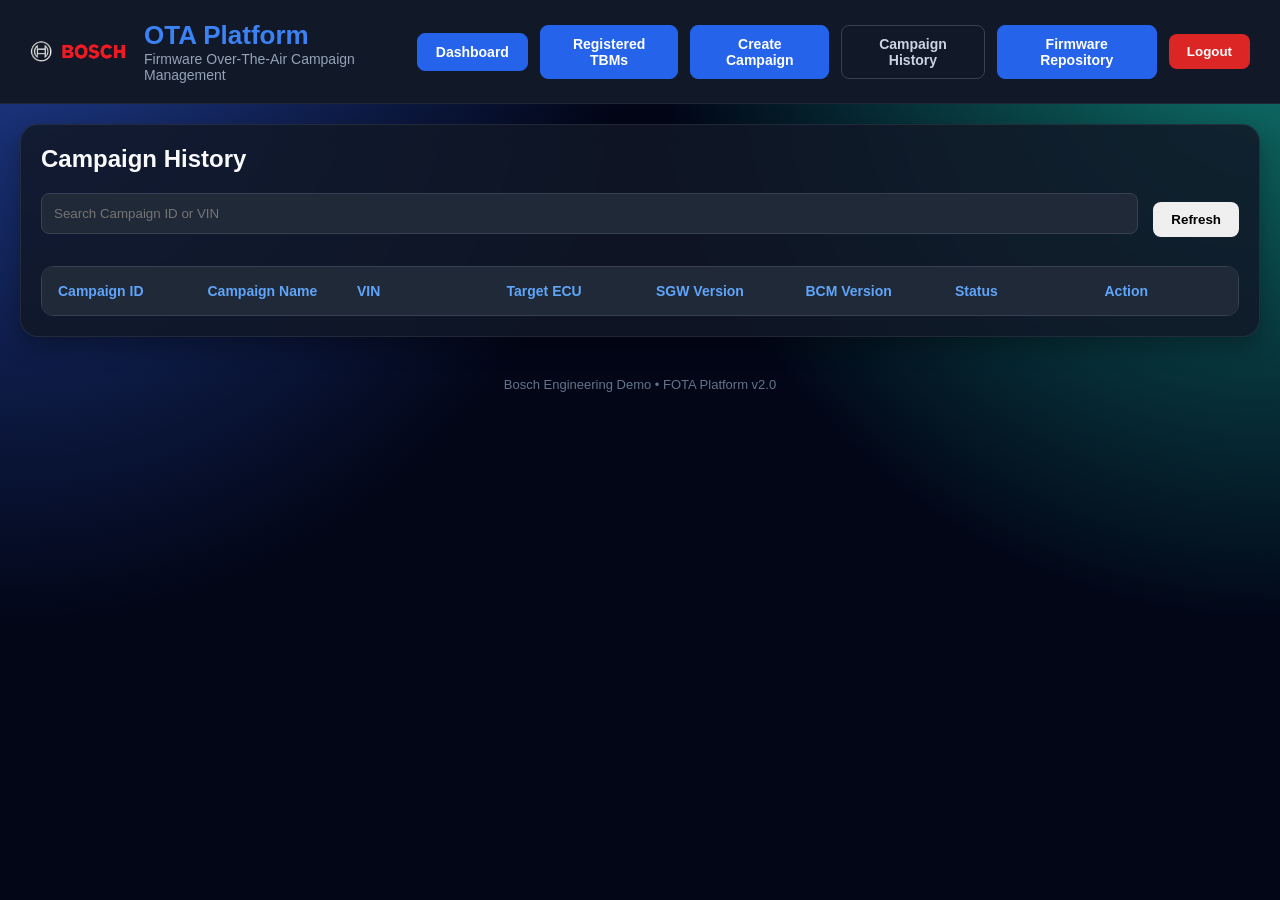
==== CampaignHistory.html @ e1185b85 "Add files via upload" ====
<!DOCTYPE html>
<html>

<head>

<meta charset="UTF-8">

<title>Campaign History</title>

<link rel="stylesheet" href="static/css/styles.css">

</head>

<body>

<div class="header">

    <div class="headerLeft">

    <img
        src="static/images/logo.png"
        class="headerLogo"
        alt="Bosch Logo">

        <div>

            <div class="logo">
                OTA Platform
            </div>

            <div class="subtitle">
                Firmware Over-The-Air Campaign Management
            </div>

        </div>

    </div>
    <div style="display:flex;gap:10px;">

    <div class="navMenu">

    <button
        class="navBtn active"
        onclick="window.location='index.html'">

        Dashboard

    </button>

    <button
        class="navBtn active"
        onclick="window.location='registered_tbms.html'">

        Registered TBMs

    </button>

    <button
        class="navBtn active"
        onclick="window.location='createCampaign.html'">

        Create Campaign

    </button>

    <button
        class="navBtn"
        onclick="window.location='CampaignHistory.html'">

        Campaign History

    </button>

    <button
        class="navBtn active"
        onclick="window.location='firmware_repository.html'">

        Firmware Repository

    </button>

    <button
        class="logoutBtn"
        onclick="logout()">

        Logout

    </button>

</div>

</div>
</div>

<div class="container">

<div class="card">

<h2>

Campaign History

</h2>

<div class="toolbar">

<input
id="searchCampaign"
placeholder="Search Campaign ID or VIN">

<button
class="secondary"
onclick="loadCampaigns()">

Refresh

</button>

</div>

<div class="table-container">

<table id="campaignTable">

<thead>

<tr>

<th>Campaign ID</th>

<th>Campaign Name</th>

<th>VIN</th>

<th>Target ECU</th>

<th>SGW Version</th>

<th>BCM Version</th>

<th>Status</th>

<th>Action</th>

</tbody>

</tr>

</thead>

<tbody id="campaignList">

</tbody>

</table>

</div>

</div>

</div>

<div class="footer">

Bosch Engineering Demo • FOTA Platform v2.0

</div>

<link rel="stylesheet" href="static/css/CamapignHistory.css">

<script src="static/js/campaign_history.js"></script>

</body>

</html>
---- static/css/styles.css ----
*{
    margin:0;
    padding:0;
    box-sizing:border-box;
}

body{
    font-family:"Segoe UI",Arial,sans-serif;
    background:
        radial-gradient(
            circle at top left,
            #1e3a8a,
            transparent 40%
        ),
        radial-gradient(
            circle at top right,
            #0f766e,
            transparent 40%
        ),
        #020617;

    min-height:100vh;
    color:#e5e7eb;
}

/* =====================================
   HEADER
===================================== */

.headerLeft{

    display:flex;

    align-items:center;

    gap:18px;

}

.headerLogo{

    width:100px;

    height:60px;

    object-fit:contain;

}

.header{
    background:#111827;
    border-bottom:1px solid #1f2937;
    padding:20px 30px;
    display:flex;
    justify-content:space-between;
    align-items:center;
}

.logo{
    font-size:26px;
    font-weight:700;
    color:#3b82f6;
}

.subtitle{
    color:#94a3b8;
    font-size:14px;
}

/* =====================================
   KPI BAR
===================================== */

.kpiRow{
    display:grid;
    grid-template-columns:
        repeat(4,1fr);
    gap:20px;
    margin:20px;
}

.kpi{
    background:#111827;
    border:1px solid #1f2937;
    border-radius:12px;
    padding:20px;
    position:relative;
    overflow:hidden;
}

.kpi::before{
    content:"";
    position:absolute;
    top:0;
    left:0;
    width:100%;
    height:4px;
}

.kpiValue{
    font-size:34px;
    font-weight:700;
    color:#60a5fa;
    min-height:48px;
    display:flex;
    align-items:center;
}

.kpiLabel{
    color:#94a3b8;
    margin-top:5px;
}

/* =====================================
   LAYOUT
===================================== */

.container{
    padding:20px;
}

.grid{
    display:grid;
    grid-template-columns:
        1fr 1fr;
    gap:20px;
}

/* =====================================
   CARDS
===================================== */

.card{
    background:rgba(17,24,39,0.85);
    backdrop-filter:blur(12px);
    border:1px solid rgba(255,255,255,0.08);
    border-radius:18px;
    padding:20px;
    box-shadow:
        0 10px 25px rgba(0,0,0,0.3);
    transition:all .25s ease;
}

.card:hover{
    transform:translateY(-3px);
}

.card h2{
    margin-bottom:15px;
    color:#f9fafb;
}

/* =====================================
   INPUTS
===================================== */

input{
    width:100%;
    padding:12px;
    border:1px solid #374151;
    border-radius:8px;
    background:#1f2937;
    color:white;
    margin-bottom:12px;
}

input[type=file]{
    padding:10px;
}

/* =====================================
   BUTTONS
===================================== */

button{
    border:none;
    border-radius:8px;
    padding:10px 18px;
    cursor:pointer;
    font-weight:600;
    transition:all .25s ease;
}

button:hover{
    transform:translateY(-2px);
}

.primary{
    background:#2563eb;
    color:white;
}

.primary:hover{
    background:#1d4ed8;
}

.approve{
    background:#16a34a;
    color:white;
}

.approve:hover{
    background:#15803d;
}

.reject{
    background:#dc2626;
    color:white;
}

.reject:hover{
    background:#b91c1c;
}

.footer{
    text-align:center;
    color:#64748b;
    padding:20px;
    font-size:13px;
}

/* =====================================
   TBM CARDS
===================================== */

.pendingItem,
.onlineItem,
.campaignItem{
    background:#1f2937;
    border:1px solid #374151;
    border-radius:8px;
    padding:8px 12px;
    margin-bottom:8px;
    font-size:13px;
    transition:all .25s ease;
}

.campaignItem:hover{
    border-color:#3b82f6;
    transform:translateY(-1px);
}

/* =====================================
   STATUS BADGES
===================================== */

.badge{
    display:inline-block;
    padding:4px 10px;
    border-radius:20px;
    font-size:12px;
    font-weight:600;
}

.online{
    background:#14532d;
    color:#86efac;
}

.pending{
    background:#78350f;
    color:#fde68a;
}

.completed{
    background:#0f766e;
    color:#99f6e4;
}

/* =====================================
   LOGS
===================================== */
.fullWidth{
    grid-column: 1 / -1;
}
.card.fullWidth{
    width:100%;
}

.consoleHeader{

    display:flex;

    justify-content:space-between;

    align-items:center;

    width:100%;

    margin-bottom:15px;
}

.consoleHeader h2{

    margin:0;
}

.downloadBtn{

    background:#1976d2;

    color:white;

    border:none;

    padding:10px 18px;

    border-radius:8px;

    cursor:pointer;

    font-weight:600;
}

.statusContainer{
    display:flex;
    align-items:center;
    gap:12px;
}

.statusText{
    font-size:34px;
    font-weight:700;
    color:#60a5fa;
    line-height:1;
}

.statusDot{
    width:14px;
    height:14px;
    border-radius:50%;
    background:#22c55e;

    box-shadow:
        0 0 10px #22c55e,
        0 0 20px #22c55e;

    animation:pulse 2s infinite;
}

@keyframes pulse{

    0%{
        transform:scale(1);
    }

    50%{
        transform:scale(1.15);
    }

    100%{
        transform:scale(1);
    }

}

#logs{
    background:#020617;
    border:1px solid #334155;
    border-radius:12px;
    height:350px;
    width:100%;
    overflow-y:auto;
    padding:15px;
    color:#22c55e;
    font-family:Consolas,monospace;
    font-size:13px;
}

.ecuToggle{

    display:flex;

    align-items:center;

    gap:12px;

    margin:12px 0 15px 0;

}

.ecuToggle input[type=checkbox]{

    width:20px;

    height:20px;

    cursor:pointer;

    margin:0;

    flex:none;

}

.navMenu{

    display:flex;

    align-items:center;

    gap:12px;

}

.navBtn{

    background:transparent;

    color:#cbd5e1;

    border:1px solid #374151;

    padding:10px 18px;

    border-radius:8px;

    font-size:14px;

    font-weight:600;

    cursor:pointer;

    transition:.25s;

}

.navBtn.active:hover{

    background:transparent;

    color:#cbd5e1;

    border:1px solid #374151;

    padding:10px 18px;

    border-radius:8px;

    font-size:14px;

    font-weight:600;

    cursor:pointer;

    transition:.25s;

}

.navBtn.active{

    background:#2563eb;

    border-color:#2563eb;

    color:white;

}

.logoutBtn{

    background:#dc2626;

    color:white;

    border:none;

    padding:10px 18px;

    border-radius:8px;

    font-weight:600;

    cursor:pointer;

    transition:.25s;

}

.logoutBtn:hover{

    background:#b91c1c;

}

.ecuToggle label{

    margin:0;

    font-size:18px;

    color:#e5e7eb;

    cursor:pointer;

}

.ecuSection{

    border:1px solid #374151;

    border-radius:12px;

    padding:18px;

    margin-top:20px;

    background:#1b2433;

}

.ecuSection h3{

    margin-bottom:18px;

    color:#60a5fa;

}

#campaignList{
    max-height:220px;
    overflow-y:auto;
    padding-right:5px;
}

#campaignList::-webkit-scrollbar{
    width:8px;
}

#campaignList::-webkit-scrollbar-thumb{
    background:#475569;
    border-radius:10px;
}
/* =====================================
   RESPONSIVE
===================================== */

@media(max-width:1000px){

    .grid{
        grid-template-columns:1fr;
    }

    .kpiRow{
        grid-template-columns:
            1fr 1fr;
    }
}
---- static/css/CamapignHistory.css ----
.toolbar{

    display:flex;

    gap:15px;

    margin:20px 0;

    align-items:center;

}

.toolbar input{

    flex:1;

}

.table-container{

    width:100%;

    overflow-x:auto;

    border-radius:12px;

    border:1px solid #374151;

    background:#111827;

}

#campaignTable{

    width:100%;

    border-collapse:collapse;

    table-layout:fixed;

}

#campaignTable thead{

    background:#1f2937;

}

#campaignTable th{

    padding:16px;

    text-align:left;

    color:#60a5fa;

    font-size:14px;

    white-space:nowrap;

}

#campaignTable td{

    padding:15px;

    border-top:1px solid #374151;

    white-space:nowrap;

    overflow:hidden;

    text-overflow:ellipsis;

}

#campaignTable tbody tr:nth-child(even){

    background:#162033;

}

#campaignTable tbody tr:hover{

    background:#1f2937;

}

.status-online{

    background:#14532d;

    color:#6ee7b7;

    padding:6px 12px;

    border-radius:30px;

    font-size:13px;

    font-weight:600;

}

.status-running{

    background:#854d0e;

    color:#fde047;

    padding:6px 12px;

    border-radius:30px;

    font-size:13px;

    font-weight:600;

}

.status-failed{

    background:#7f1d1d;

    color:#fca5a5;

    padding:6px 12px;

    border-radius:30px;

    font-size:13px;

    font-weight:600;

}

.delete-btn{

    background:#dc2626;

    color:white;

    border:none;

    border-radius:8px;

    padding:8px 16px;

    cursor:pointer;

}

.delete-btn:hover{

    background:#ef4444;

}
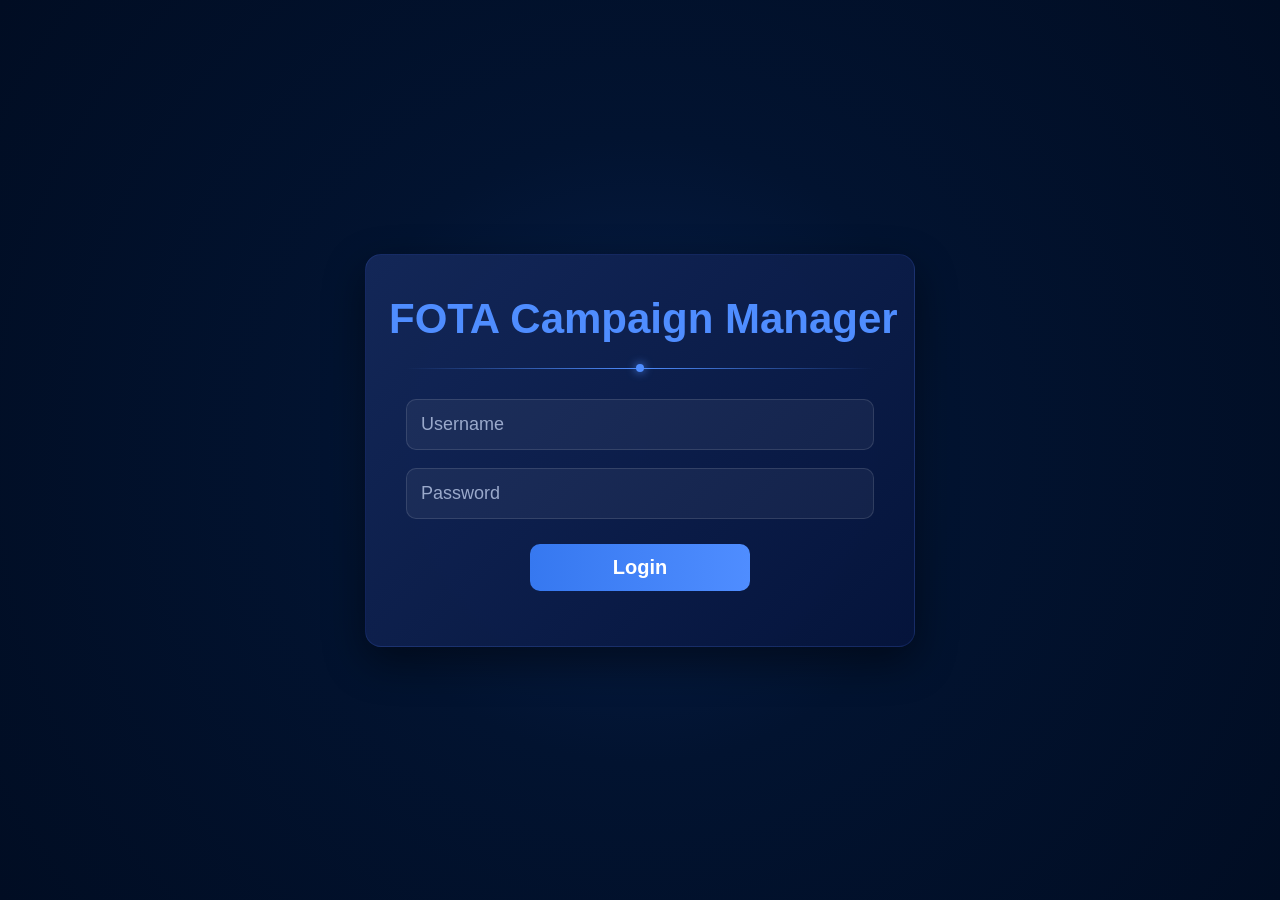
==== commit c16df894: "Update CampaignHistory.html" ====
--- a/CampaignHistory.html
+++ b/CampaignHistory.html
@@ -7,7 +7,8 @@
 
 <title>Campaign History</title>
 
-<link rel="stylesheet" href="static/css/styles.css">
+<link rel="stylesheet" href="../static/css/styles.css">
+<link rel="stylesheet" href="../static/css/CamapignHistory.css">
 
 </head>
 
@@ -17,10 +18,10 @@
 
     <div class="headerLeft">
 
-    <img
-        src="static/images/logo.png"
-        class="headerLogo"
-        alt="Bosch Logo">
+        <img
+            src="../static/images/logo.png"
+            class="headerLogo"
+            alt="Bosch Logo">
 
         <div>
 
@@ -35,81 +36,153 @@
         </div>
 
     </div>
-    <div style="display:flex;gap:10px;">
 
     <div class="navMenu">
 
-    <button
-        class="navBtn active"
+        <button class="navBtn active"
         onclick="window.location='index.html'">
-
-        Dashboard
-
-    </button>
-
-    <button
-        class="navBtn active"
+            Dashboard
+        </button>
+
+        <button class="navBtn active"
         onclick="window.location='registered_tbms.html'">
-
-        Registered TBMs
-
-    </button>
-
-    <button
-        class="navBtn active"
+            Registered TBMs
+        </button>
+
+        <button class="navBtn active"
         onclick="window.location='createCampaign.html'">
-
-        Create Campaign
-
-    </button>
-
-    <button
-        class="navBtn"
+            Create Campaign
+        </button>
+
+        <button class="navBtn"
         onclick="window.location='CampaignHistory.html'">
-
-        Campaign History
-
-    </button>
-
-    <button
-        class="navBtn active"
+            Campaign History
+        </button>
+
+        <button class="navBtn active"
         onclick="window.location='firmware_repository.html'">
-
-        Firmware Repository
-
-    </button>
-
-    <button
+            Firmware Repository
+        </button>
+
+        <button
         class="logoutBtn"
         onclick="logout()">
-
-        Logout
-
-    </button>
-
-</div>
-
-</div>
-</div>
+            Logout
+        </button>
+
+    </div>
+
+</div>
+
 
 <div class="container">
 
+<!-- Page Title -->
+
+<div class="pageTitle">
+
+<h1>
+
+Campaign History
+
+</h1>
+
+<p>
+
+Monitor firmware deployment campaigns and update progress.
+
+</p>
+
+</div>
+
+
+<!-- KPI -->
+
+<div class="kpiRow">
+
+<div class="kpi">
+
+<div
+class="kpiValue"
+id="campaignCount">
+
+0
+
+</div>
+
+<div class="kpiLabel">
+
+Total Campaigns
+
+</div>
+
+</div>
+
+
+<div class="kpi">
+
+<div
+class="kpiValue"
+id="runningCount">
+
+0
+
+</div>
+
+<div class="kpiLabel">
+
+Running Campaigns
+
+</div>
+
+</div>
+
+
+<div class="kpi">
+
+<div
+class="kpiValue"
+id="completedCount">
+
+0
+
+</div>
+
+<div class="kpiLabel">
+
+Completed
+
+</div>
+
+</div>
+
+</div>
+
+
+<!-- Card -->
+
 <div class="card">
 
 <h2>
 
-Campaign History
+Campaign List
 
 </h2>
 
 <div class="toolbar">
 
 <input
+
 id="searchCampaign"
-placeholder="Search Campaign ID or VIN">
+
+placeholder="Search Campaign ID or VIN"
+
+onkeyup="loadCampaigns()">
 
 <button
-class="secondary"
+
+class="primary"
+
 onclick="loadCampaigns()">
 
 Refresh
@@ -118,6 +191,7 @@
 
 </div>
 
+
 <div class="table-container">
 
 <table id="campaignTable">
@@ -142,16 +216,14 @@
 
 <th>Action</th>
 
+</tr>
+
+</thead>
+
+<tbody id="campaignList">
+
 </tbody>
 
-</tr>
-
-</thead>
-
-<tbody id="campaignList">
-
-</tbody>
-
 </table>
 
 </div>
@@ -160,16 +232,16 @@
 
 </div>
 
+
 <div class="footer">
 
 Bosch Engineering Demo • FOTA Platform v2.0
 
 </div>
 
-<link rel="stylesheet" href="static/css/CamapignHistory.css">
-
-<script src="static/js/campaign_history.js"></script>
+<script src="../static/js/common.js"></script>
+<script src="../static/js/campaign_history.js"></script>
 
 </body>
 
-</html>+</html>
--- a/static/css/CamapignHistory.css
+++ b/static/css/CamapignHistory.css
@@ -1,20 +1,94 @@
+/* ===========================
+   KPI Cards
+=========================== */
+
+.kpiRow{
+
+    display:flex;
+
+    justify-content:center;
+
+    gap:25px;
+
+    margin-bottom:25px;
+
+}
+
+.kpi{
+
+    min-width:240px;
+
+}
+
+.kpiValue{
+
+    font-size:34px;
+
+    font-weight:700;
+
+    color:#60a5fa;
+
+}
+
+.kpiLabel{
+
+    color:#9ca3af;
+
+    margin-top:8px;
+
+}
+
+
+/* ===========================
+   Toolbar
+=========================== */
+
 .toolbar{
 
     display:flex;
 
+    align-items:center;
+
     gap:15px;
 
-    margin:20px 0;
+    margin:25px 0;
+
+}
+
+.toolbar input{
+
+    flex:1;
+
+    margin-bottom:0;
+
+    height:44px;
+
+    box-sizing:border-box;
+
+}
+
+.toolbar .primary{
+
+    height:44px;
+
+    min-width:120px;
+
+    margin:0;
+
+    padding:0 24px;
+
+    display:flex;
 
     align-items:center;
 
-}
-
-.toolbar input{
-
-    flex:1;
-
-}
+    justify-content:center;
+
+}
+
+
+/* ===========================
+   Table
+=========================== */
 
 .table-container{
 
@@ -28,6 +102,8 @@
 
     background:#111827;
 
+    margin-top:20px;
+
 }
 
 #campaignTable{
@@ -40,19 +116,15 @@
 
 }
 
-#campaignTable thead{
+#campaignTable th{
 
     background:#1f2937;
 
-}
-
-#campaignTable th{
+    color:#60a5fa;
 
     padding:16px;
 
-    text-align:left;
-
-    color:#60a5fa;
+    text-align:center;
 
     font-size:14px;
 
@@ -62,15 +134,15 @@
 
 #campaignTable td{
 
-    padding:15px;
+    padding:16px;
+
+    text-align:center;
 
     border-top:1px solid #374151;
 
-    white-space:nowrap;
-
-    overflow:hidden;
-
-    text-overflow:ellipsis;
+    vertical-align:middle;
+
+    word-wrap:break-word;
 
 }
 
@@ -86,20 +158,96 @@
 
 }
 
-.status-online{
+
+/* Column widths */
+
+#campaignTable th:nth-child(1),
+#campaignTable td:nth-child(1){
+
+    width:12%;
+
+}
+
+#campaignTable th:nth-child(2),
+#campaignTable td:nth-child(2){
+
+    width:18%;
+
+}
+
+#campaignTable th:nth-child(3),
+#campaignTable td:nth-child(3){
+
+    width:12%;
+
+}
+
+#campaignTable th:nth-child(4),
+#campaignTable td:nth-child(4){
+
+    width:10%;
+
+}
+
+#campaignTable th:nth-child(5),
+#campaignTable td:nth-child(5){
+
+    width:12%;
+
+}
+
+#campaignTable th:nth-child(6),
+#campaignTable td:nth-child(6){
+
+    width:12%;
+
+}
+
+#campaignTable th:nth-child(7),
+#campaignTable td:nth-child(7){
+
+    width:14%;
+
+}
+
+#campaignTable th:nth-child(8),
+#campaignTable td:nth-child(8){
+
+    width:10%;
+
+}
+
+
+/* ===========================
+   Status Badges
+=========================== */
+
+.statusBadge{
+
+    display:inline-flex;
+
+    align-items:center;
+
+    justify-content:center;
+
+    min-width:110px;
+
+    padding:6px 14px;
+
+    border-radius:20px;
+
+    font-size:13px;
+
+    font-weight:600;
+
+}
+
+.status-completed{
 
     background:#14532d;
 
     color:#6ee7b7;
 
-    padding:6px 12px;
-
-    border-radius:30px;
-
-    font-size:13px;
-
-    font-weight:600;
-
 }
 
 .status-running{
@@ -108,13 +256,13 @@
 
     color:#fde047;
 
-    padding:6px 12px;
-
-    border-radius:30px;
-
-    font-size:13px;
-
-    font-weight:600;
+}
+
+.status-downloading{
+
+    background:#1d4ed8;
+
+    color:#bfdbfe;
 
 }
 
@@ -124,18 +272,17 @@
 
     color:#fca5a5;
 
-    padding:6px 12px;
-
-    border-radius:30px;
-
-    font-size:13px;
-
-    font-weight:600;
-
-}
+}
+
+
+/* ===========================
+   Delete Button
+=========================== */
 
 .delete-btn{
 
+    width:90px;
+
     background:#dc2626;
 
     color:white;
@@ -144,14 +291,16 @@
 
     border-radius:8px;
 
-    padding:8px 16px;
+    padding:8px 0;
 
     cursor:pointer;
 
+    transition:.25s;
+
 }
 
 .delete-btn:hover{
 
-    background:#ef4444;
-
-}+    background:#b91c1c;
+
+}
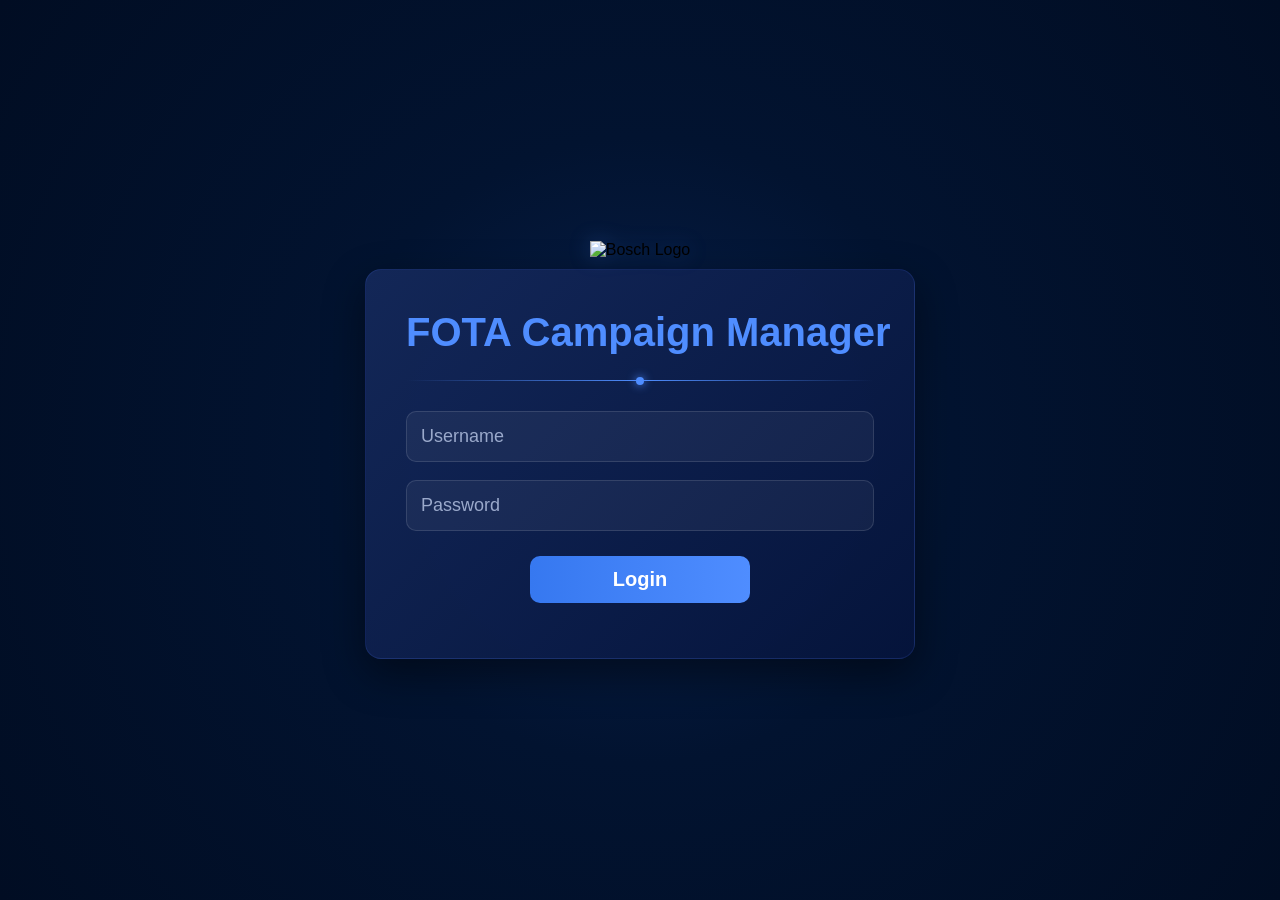
==== commit 26f2964e: "Update CampaignHistory.html" ====
--- a/CampaignHistory.html
+++ b/CampaignHistory.html
@@ -4,11 +4,10 @@
 <head>
 
 <meta charset="UTF-8">
-
+<link rel="icon" type="image/png" href="static/images/logo_WithoutText.png">
 <title>Campaign History</title>
-
-<link rel="stylesheet" href="../static/css/styles.css">
-<link rel="stylesheet" href="../static/css/CamapignHistory.css">
+<link rel="stylesheet" href="static/css/styles.css">
+<link rel="stylesheet" href="static/css/CamapignHistory.css">
 
 </head>
 
@@ -46,7 +45,7 @@
 
         <button class="navBtn active"
         onclick="window.location='registered_tbms.html'">
-            Registered TBMs
+            Registered Vehicles
         </button>
 
         <button class="navBtn active"
@@ -192,41 +191,13 @@
 </div>
 
 
-<div class="table-container">
-
-<table id="campaignTable">
-
-<thead>
-
-<tr>
-
-<th>Campaign ID</th>
-
-<th>Campaign Name</th>
-
-<th>VIN</th>
-
-<th>Target ECU</th>
-
-<th>SGW Version</th>
-
-<th>BCM Version</th>
-
-<th>Status</th>
-
-<th>Action</th>
-
-</tr>
-
-</thead>
-
-<tbody id="campaignList">
-
-</tbody>
-
-</table>
-
-</div>
+<div id="campaignList" class="campaignContainer">
+
+<!-- Campaign cards will be added here by JavaScript -->
+
+</div>
+
+
 
 </div>
 
@@ -239,8 +210,8 @@
 
 </div>
 
-<script src="../static/js/common.js"></script>
-<script src="../static/js/campaign_history.js"></script>
+<script src="static/js/common.js"></script>
+<script src="static/js/campaign_history.js"></script>
 
 </body>
 
--- a/static/css/styles.css
+++ b/static/css/styles.css
@@ -6,21 +6,15 @@
 
 body{
     font-family:"Segoe UI",Arial,sans-serif;
-    background:
-        radial-gradient(
-            circle at top left,
-            #1e3a8a,
-            transparent 40%
-        ),
-        radial-gradient(
-            circle at top right,
-            #0f766e,
-            transparent 40%
-        ),
-        #020617;
-
+    background: #020617;
     min-height:100vh;
     color:#e5e7eb;
+}
+
+.pageTitle p{
+
+    color:#94a3b8;
+
 }
 
 /* =====================================
@@ -463,74 +457,26 @@
 
     color:white;
 
-    border:none;
+    border:1px solid #dc2626;
 
     padding:10px 18px;
 
     border-radius:8px;
 
+    font-size:14px;
+
     font-weight:600;
 
     cursor:pointer;
 
     transition:.25s;
-
 }
 
 .logoutBtn:hover{
 
     background:#b91c1c;
-
-}
-
-.ecuToggle label{
-
-    margin:0;
-
-    font-size:18px;
-
-    color:#e5e7eb;
-
-    cursor:pointer;
-
-}
-
-.ecuSection{
-
-    border:1px solid #374151;
-
-    border-radius:12px;
-
-    padding:18px;
-
-    margin-top:20px;
-
-    background:#1b2433;
-
-}
-
-.ecuSection h3{
-
-    margin-bottom:18px;
-
-    color:#60a5fa;
-
-}
-
-#campaignList{
-    max-height:220px;
-    overflow-y:auto;
-    padding-right:5px;
-}
-
-#campaignList::-webkit-scrollbar{
-    width:8px;
-}
-
-#campaignList::-webkit-scrollbar-thumb{
-    background:#475569;
-    border-radius:10px;
-}
+}
+
 /* =====================================
    RESPONSIVE
 ===================================== */
@@ -545,4 +491,120 @@
         grid-template-columns:
             1fr 1fr;
     }
-}+}
+
+/* ===========================
+   Pending TBM Card
+=========================== */
+
+.pendingItem{
+
+    display:flex;
+
+    justify-content:space-between;
+
+    align-items:center;
+
+    background:#1f2937;
+
+    border:1px solid #374151;
+
+    border-left:4px solid #f59e0b;
+
+    border-radius:12px;
+
+    padding:14px 18px;
+
+    margin-bottom:12px;
+
+    transition:.25s;
+
+}
+
+.pendingItem:hover{
+
+    border-color:#3b82f6;
+
+    transform:translateY(-2px);
+
+}
+
+.pendingInfo{
+
+    display:flex;
+
+    flex-direction:column;
+
+    gap:4px;
+
+}
+
+.pendingInfo b{
+
+    font-size:18px;
+
+    font-weight:600;
+
+    color:#f8fafc;
+
+}
+
+.pendingInfo span{
+
+    font-size:13px;
+
+    color:#94a3b8;
+
+}
+
+.buttonGroup{
+
+    display:flex;
+
+    align-items:center;
+
+    gap:10px;
+
+}
+
+.buttonGroup button{
+
+    min-width:90px;
+
+    height:38px;
+
+    font-size:14px;
+
+    font-weight:600;
+
+    border-radius:8px;
+
+}
+
+.approve{
+
+    background:#16a34a;
+
+    color:white;
+
+}
+
+.approve:hover{
+
+    background:#15803d;
+
+}
+
+.reject{
+
+    background:#dc2626;
+
+    color:white;
+
+}
+
+.reject:hover{
+
+    background:#b91c1c;
+
+}
--- a/static/css/CamapignHistory.css
+++ b/static/css/CamapignHistory.css
@@ -87,219 +87,254 @@
 
 
 /* ===========================
-   Table
-=========================== */
-
-.table-container{
+   Campaign Container
+=========================== */
+
+.campaignContainer{
+
+    display:flex;
+
+    flex-direction:column;
+
+    gap:18px;
+
+    margin-top:20px;
+
+}
+
+
+/* ===========================
+   Campaign Card
+=========================== */
+
+.campaignCard{
+
+    background:#111827;
+
+    border:1px solid #374151;
+
+    border-radius:16px;
+
+    padding:22px;
+
+    transition:.25s;
+
+}
+
+.campaignCard:hover{
+
+    border-color:#3b82f6;
+
+    transform:translateY(-2px);
+
+}
+
+
+/* ===========================
+   Card Header
+=========================== */
+
+.campaignHeader{
+
+    display:flex;
+
+    justify-content:space-between;
+
+    align-items:center;
+
+    margin-bottom:20px;
+
+}
+
+
+/* ===========================
+   Card Body
+=========================== */
+
+.campaignBody{
+
+    display:grid;
+
+    grid-template-columns:2fr 1fr 1fr;
+
+    gap:40px;
+
+}
+
+.campaignInfo h3{
+
+    color:white;
+
+    margin-bottom:15px;
+
+}
+
+.campaignInfo p,
+
+.campaignVersions p,
+
+.campaignProgress p{
+
+    margin:8px 0;
+
+    color:#cbd5e1;
+
+    font-size:15px;
+
+}
+
+.campaignInfo b,
+
+.campaignVersions b{
+
+    color:#94a3b8;
+
+}
+
+
+/* ===========================
+   Progress Bar
+=========================== */
+
+.progressBar{
 
     width:100%;
 
-    overflow-x:auto;
-
-    border-radius:12px;
-
-    border:1px solid #374151;
-
-    background:#111827;
-
-    margin-top:20px;
-
-}
-
-#campaignTable{
+    height:10px;
+
+    background:#374151;
+
+    border-radius:20px;
+
+    overflow:hidden;
+
+    margin:12px 0;
+
+}
+
+.progressFill{
+
+    height:100%;
+
+    border-radius:20px;
+
+}
+
+.progressFill.completed{
 
     width:100%;
 
-    border-collapse:collapse;
-
-    table-layout:fixed;
-
-}
-
-#campaignTable th{
-
-    background:#1f2937;
-
-    color:#60a5fa;
-
-    padding:16px;
-
-    text-align:center;
+    background:#22c55e;
+
+}
+
+.progressFill.running{
+
+    width:60%;
+
+    background:#f59e0b;
+
+}
+
+.progressFill.downloading{
+
+    width:35%;
+
+    background:#2563eb;
+
+}
+
+.progressFill.failed{
+
+    width:100%;
+
+    background:#dc2626;
+
+}
+
+
+/* ===========================
+   Status Badge
+=========================== */
+
+.statusBadge{
+
+    display:inline-flex;
+
+    align-items:center;
+
+    justify-content:center;
+
+    padding:8px 18px;
+
+    border-radius:22px;
 
     font-size:14px;
 
-    white-space:nowrap;
-
-}
-
-#campaignTable td{
-
-    padding:16px;
-
-    text-align:center;
-
-    border-top:1px solid #374151;
-
-    vertical-align:middle;
-
-    word-wrap:break-word;
-
-}
-
-#campaignTable tbody tr:nth-child(even){
-
-    background:#162033;
-
-}
-
-#campaignTable tbody tr:hover{
-
-    background:#1f2937;
-
-}
-
-
-/* Column widths */
-
-#campaignTable th:nth-child(1),
-#campaignTable td:nth-child(1){
-
-    width:12%;
-
-}
-
-#campaignTable th:nth-child(2),
-#campaignTable td:nth-child(2){
-
-    width:18%;
-
-}
-
-#campaignTable th:nth-child(3),
-#campaignTable td:nth-child(3){
-
-    width:12%;
-
-}
-
-#campaignTable th:nth-child(4),
-#campaignTable td:nth-child(4){
-
-    width:10%;
-
-}
-
-#campaignTable th:nth-child(5),
-#campaignTable td:nth-child(5){
-
-    width:12%;
-
-}
-
-#campaignTable th:nth-child(6),
-#campaignTable td:nth-child(6){
-
-    width:12%;
-
-}
-
-#campaignTable th:nth-child(7),
-#campaignTable td:nth-child(7){
-
-    width:14%;
-
-}
-
-#campaignTable th:nth-child(8),
-#campaignTable td:nth-child(8){
-
-    width:10%;
-
-}
-
-
-/* ===========================
-   Status Badges
-=========================== */
-
-.statusBadge{
-
-    display:inline-flex;
-
-    align-items:center;
-
-    justify-content:center;
-
-    min-width:110px;
-
-    padding:6px 14px;
-
-    border-radius:20px;
-
-    font-size:13px;
+    font-weight:700;
+
+    text-transform:uppercase;
+
+}
+
+.status-completed{
+
+    background:#14532d;
+
+    color:#86efac;
+
+}
+
+.status-running{
+
+    background:#854d0e;
+
+    color:#fde047;
+
+}
+
+.status-downloading{
+
+    background:#1d4ed8;
+
+    color:#bfdbfe;
+
+}
+
+.status-failed{
+
+    background:#7f1d1d;
+
+    color:#fecaca;
+
+}
+
+
+/* ===========================
+   Delete Button
+=========================== */
+
+.deleteBtn{
+
+    background:#dc2626;
+
+    color:white;
+
+    border:none;
+
+    border-radius:8px;
+
+    padding:10px 18px;
+
+    cursor:pointer;
 
     font-weight:600;
 
-}
-
-.status-completed{
-
-    background:#14532d;
-
-    color:#6ee7b7;
-
-}
-
-.status-running{
-
-    background:#854d0e;
-
-    color:#fde047;
-
-}
-
-.status-downloading{
-
-    background:#1d4ed8;
-
-    color:#bfdbfe;
-
-}
-
-.status-failed{
-
-    background:#7f1d1d;
-
-    color:#fca5a5;
-
-}
-
-
-/* ===========================
-   Delete Button
-=========================== */
-
-.delete-btn{
-
-    width:90px;
-
-    background:#dc2626;
-
-    color:white;
-
-    border:none;
-
-    border-radius:8px;
-
-    padding:8px 0;
-
-    cursor:pointer;
-
     transition:.25s;
 
 }
 
-.delete-btn:hover{
+.deleteBtn:hover{
 
     background:#b91c1c;
 
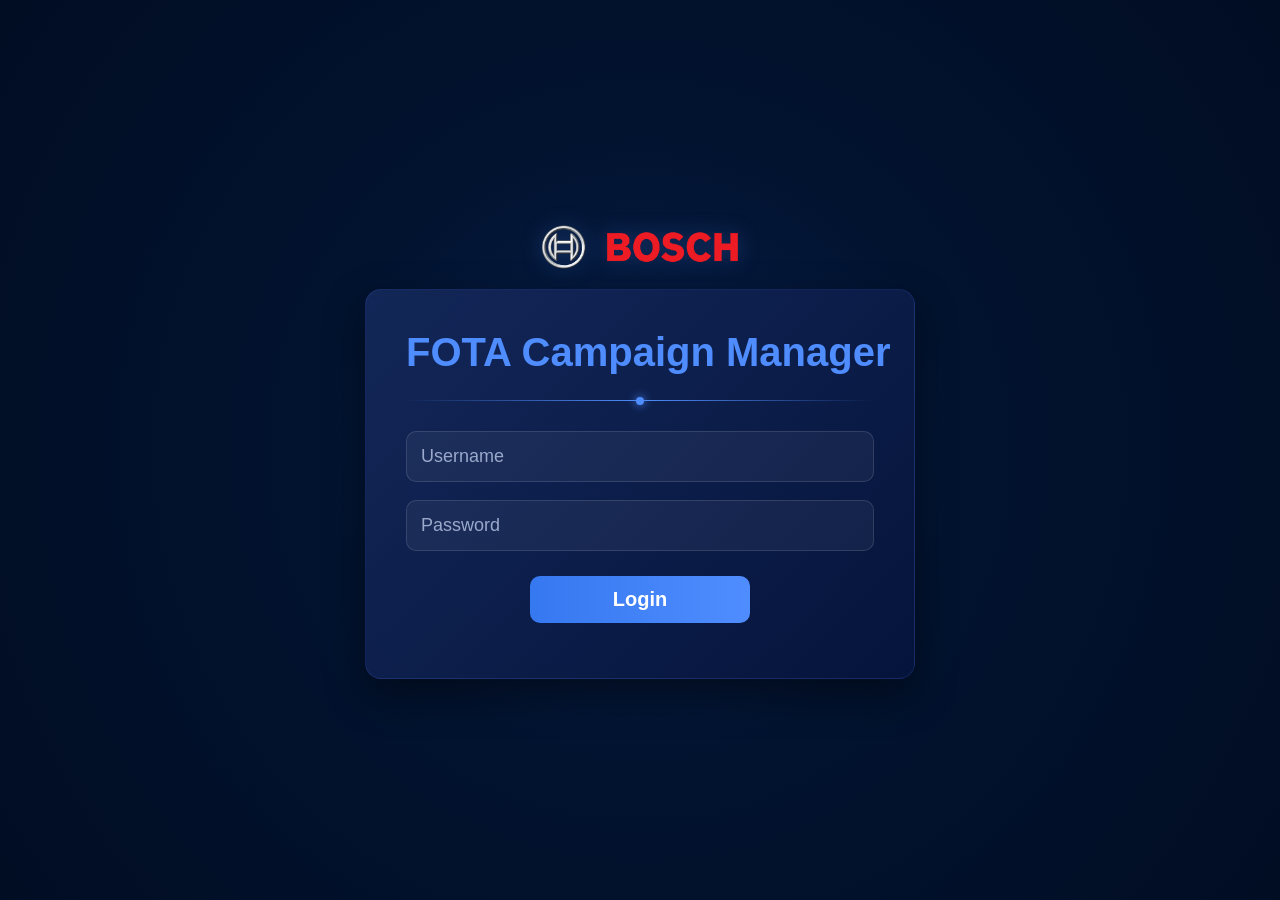
==== commit b4459d07: "Update CampaignHistory.html" ====
--- a/CampaignHistory.html
+++ b/CampaignHistory.html
@@ -4,7 +4,7 @@
 <head>
 
 <meta charset="UTF-8">
-<link rel="icon" type="image/png" href="static/images/logo_WithoutText.png">
+<link rel="icon" href="static/images/logo_WithoutText.png?v=2" sizes="32x32" type="image/png">
 <title>Campaign History</title>
 <link rel="stylesheet" href="static/css/styles.css">
 <link rel="stylesheet" href="static/css/CamapignHistory.css">
